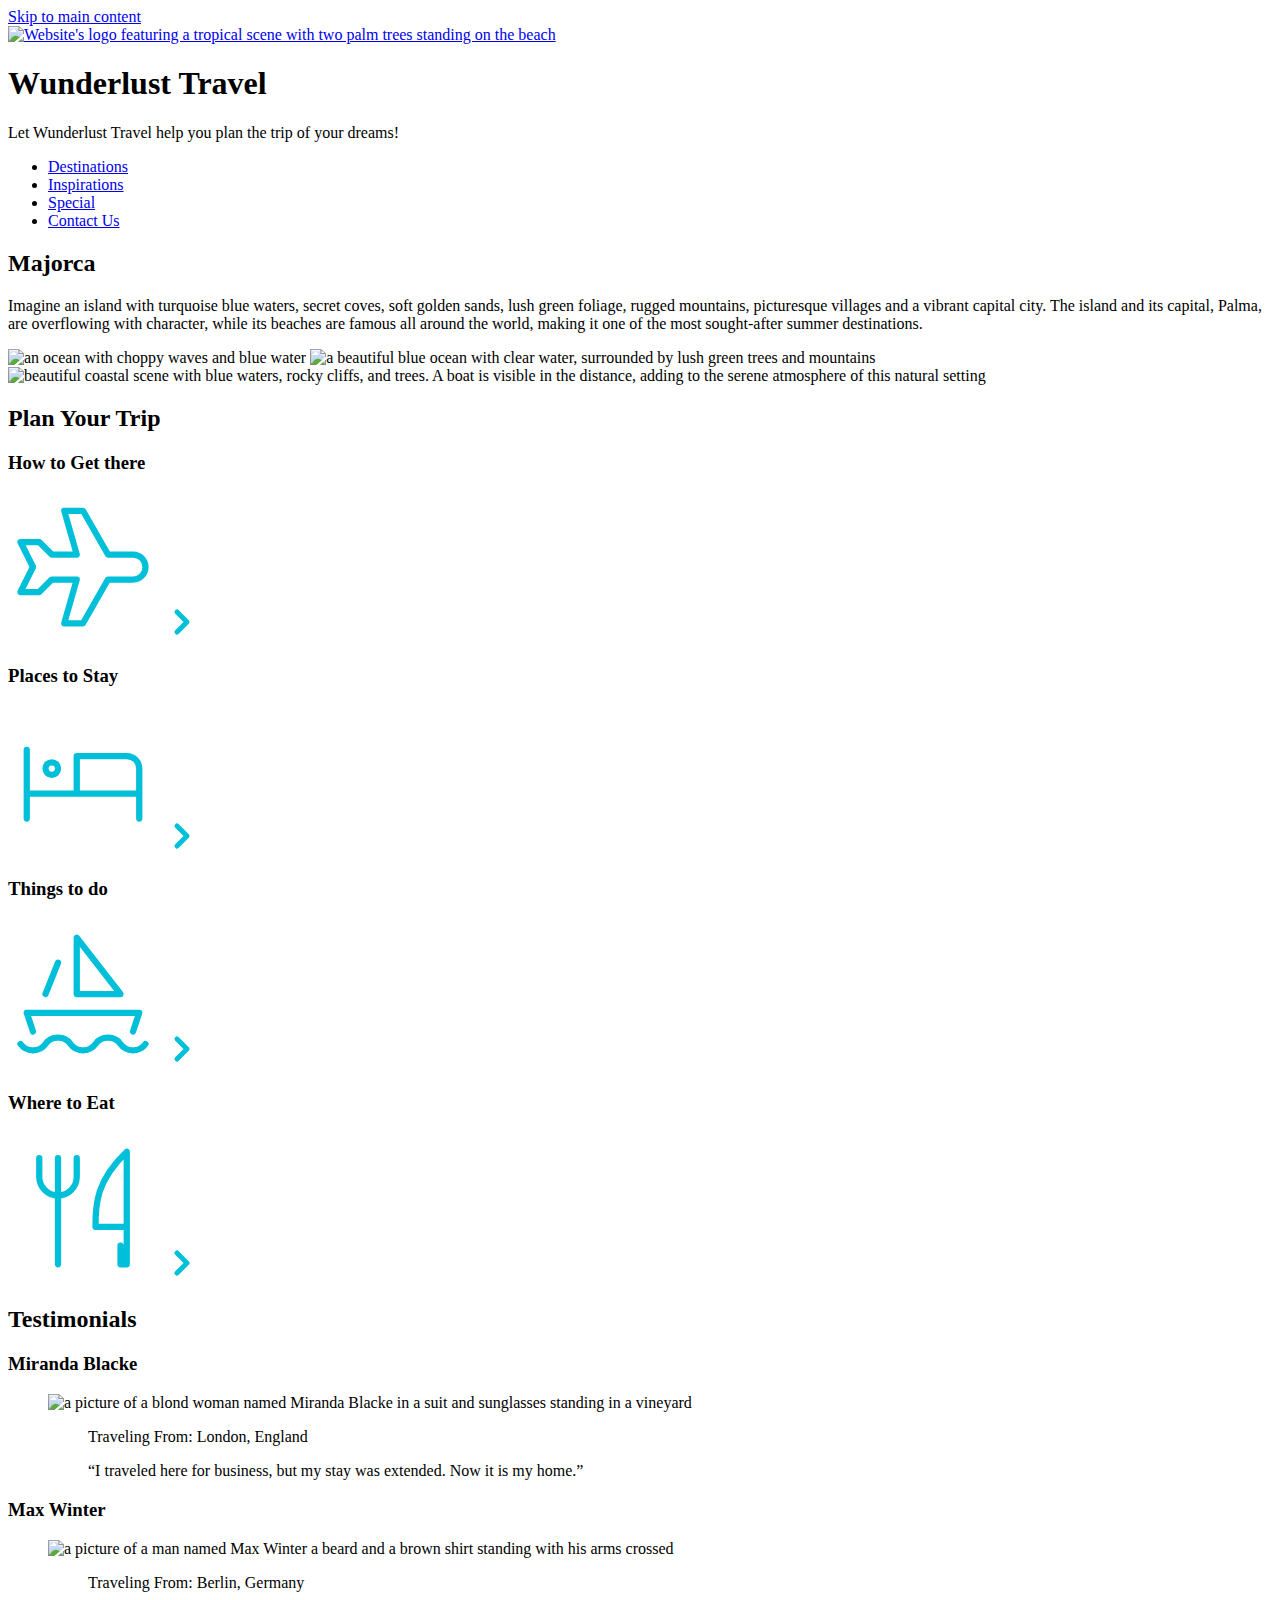
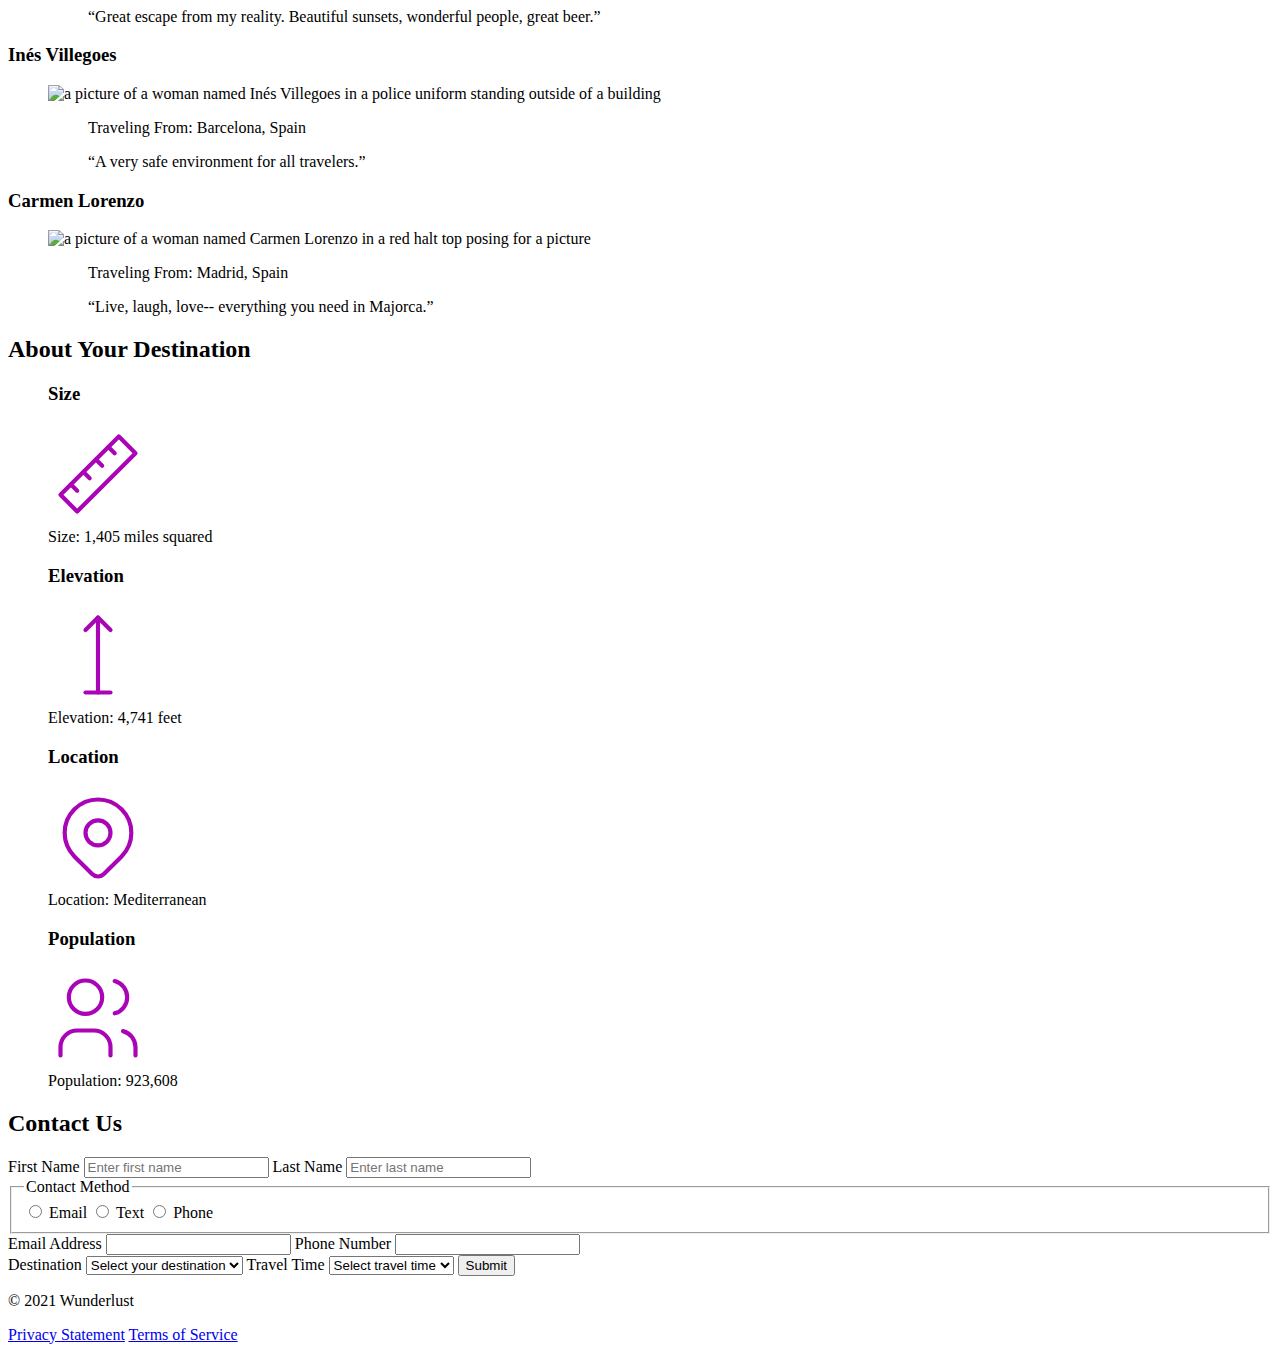
==== index.html @ 07e4d6c9 "Create index.html" ====
<!DOCTYPE html>
<html lang="en">
<head>
    <meta charset="UTF-8">
    <meta name="viewport" content="width=device-width, initial-scale=1.0">
    <meta name="author" content="Ahmed Abu Qahf">
    <meta name="description" content="Let Wunderlust Travel help you plan the trip of your dreams!">
    <meta name="keywords"
        content="wunderlust, travel, majorca, destinations, inspirations, flights, hotels, restaurants, activities">
    <title>Wunderlust Travel</title>
</head>
<body>
    <!-- skip Link -->
    <a id="skipLink" href="#main-content">Skip to main content</a>
    <!-- header -->
    <header>
        <a href="index.html">
            <img src="images/logo.png"
                alt="Website's logo featuring a tropical scene with two palm trees standing on the beach">
        </a>
        <h1>Wunderlust Travel</h1>
        <p>Let Wunderlust Travel help you plan the trip of your dreams!</p>
        <nav>
            <ul>
                <li><a href="#destinations">Destinations</a></li>
                <li><a href="#inspirations">Inspirations</a></li>
                <li><a href="#special">Special</a></li>
                <li><a href="#contact-us">Contact Us</a></li>
            </ul>
        </nav>
    </header>
    <!-- main -->
    <main id="main-content">
        <section id="#destinations">
            <h2>Majorca</h2>
            <p>
                Imagine an island with turquoise blue waters, secret coves, soft
                golden sands, lush green foliage, rugged mountains, picturesque
                villages and a vibrant capital city. The island and its capital,
                Palma, are overflowing with character, while its beaches are famous
                all around the world, making it one of the most sought-after summer
                destinations.
            </p>
            <div>
                <img src="images/majorca-waves.png" alt="an ocean with choppy waves and blue water">
                <img src="images/majorca-beach.png"
                    alt="a beautiful blue ocean with clear water, surrounded by lush green trees and mountains">
                <img src="images/majorca-cove.png"
                    alt="beautiful coastal scene with blue waters, rocky cliffs, and trees. A boat is visible in the distance, adding to the serene atmosphere of this natural setting">
            </div>
        </section>
        <section id="inspirations">
            <h2>Plan Your Trip</h2>
            <!-- options -->
            <div>
                <!-- option 1: how to get there -->
                <section id="how-to-get-there">
                    <h3>How to Get there</h3>
                    <svg xmlns="http://www.w3.org/2000/svg" class="icon icon-tabler icon-tabler-plane" width="150"
                        height="150" viewBox="0 0 24 24" stroke-width="1" stroke="#00bfd8" fill="none"
                        stroke-linecap="round" stroke-linejoin="round">
                        <path stroke="none" d="M0 0h24v24H0z" fill="none" />
                        <path d="M16 10h4a2 2 0 0 1 0 4h-4l-4 7h-3l2 -7h-4l-2 2h-3l2 -4l-2 -4h3l2 2h4l-2 -7h3z" />
                    </svg>
                    <a href="#" title="Search for flights">
                        <svg xmlns="http://www.w3.org/2000/svg" class="icon icon-tabler icon-tabler-chevron-right"
                            width="40" height="40" viewBox="0 0 24 24" stroke-width="3" stroke="#00bfd8" fill="none"
                            stroke-linecap="round" stroke-linejoin="round">
                            <path stroke="none" d="M0 0h24v24H0z" fill="none" />
                            <polyline points="9 6 15 12 9 18" />
                        </svg>
                    </a>
                </section>
                <!-- option 2: places to stay -->
                <section id="places-to-stay">
                    <h3>Places to Stay</h3>
                    <svg xmlns="http://www.w3.org/2000/svg" class="icon icon-tabler icon-tabler-bed" width="150"
                        height="150" viewBox="0 0 24 24" stroke-width="1" stroke="#00bfd8" fill="none"
                        stroke-linecap="round" stroke-linejoin="round">
                        <path stroke="none" d="M0 0h24v24H0z" fill="none" />
                        <path d="M3 7v11m0 -4h18m0 4v-8a2 2 0 0 0 -2 -2h-8v6" />
                        <circle cx="7" cy="10" r="1" />
                    </svg>
                    <a href="#" title="Search for Hotels">
                        <svg xmlns="http://www.w3.org/2000/svg" class="icon icon-tabler icon-tabler-chevron-right"
                            width="40" height="40" viewBox="0 0 24 24" stroke-width="3" stroke="#00bfd8" fill="none"
                            stroke-linecap="round" stroke-linejoin="round">
                            <path stroke="none" d="M0 0h24v24H0z" fill="none" />
                            <polyline points="9 6 15 12 9 18" />
                        </svg>
                    </a>
                </section>
                <!-- option 3: things to do-->
                <section id="things-to-do">
                    <h3>Things to do</h3>
                    <svg xmlns="http://www.w3.org/2000/svg" class="icon icon-tabler icon-tabler-sailboat" width="150"
                        height="150" viewBox="0 0 24 24" stroke-width="1" stroke="#00bfd8" fill="none"
                        stroke-linecap="round" stroke-linejoin="round">
                        <path stroke="none" d="M0 0h24v24H0z" fill="none" />
                        <path
                            d="M2 20a2.4 2.4 0 0 0 2 1a2.4 2.4 0 0 0 2 -1a2.4 2.4 0 0 1 2 -1a2.4 2.4 0 0 1 2 1a2.4 2.4 0 0 0 2 1a2.4 2.4 0 0 0 2 -1a2.4 2.4 0 0 1 2 -1a2.4 2.4 0 0 1 2 1a2.4 2.4 0 0 0 2 1a2.4 2.4 0 0 0 2 -1" />
                        <path d="M4 18l-1 -3h18l-1 3" />
                        <path d="M11 12h7l-7 -9v9" />
                        <line x1="8" y1="7" x2="6" y2="12" />
                    </svg>
                    <a href="#" title="Search for Activities">
                        <svg xmlns="http://www.w3.org/2000/svg" class="icon icon-tabler icon-tabler-chevron-right"
                            width="40" height="40" viewBox="0 0 24 24" stroke-width="3" stroke="#00bfd8" fill="none"
                            stroke-linecap="round" stroke-linejoin="round">
                            <path stroke="none" d="M0 0h24v24H0z" fill="none" />
                            <polyline points="9 6 15 12 9 18" />
                        </svg>
                    </a>
                </section>
                <!-- option 4: where to eat -->
                <section id="where-to-eat">
                    <h3>Where to Eat</h3>
                    <svg xmlns="http://www.w3.org/2000/svg" class="icon icon-tabler icon-tabler-tools-kitchen-2"
                        width="150" height="150" viewBox="0 0 24 24" stroke-width="1" stroke="#00bfd8" fill="none"
                        stroke-linecap="round" stroke-linejoin="round">
                        <path stroke="none" d="M0 0h24v24H0z" fill="none" />
                        <path
                            d="M19 3v12h-5c-.023 -3.681 .184 -7.406 5 -12zm0 12v6h-1v-3m-10 -14v17m-3 -17v3a3 3 0 1 0 6 0v-3" />
                    </svg>
                    <a href="#" title="Search for Restaurants">
                        <svg xmlns="http://www.w3.org/2000/svg" class="icon icon-tabler icon-tabler-chevron-right"
                            width="40" height="40" viewBox="0 0 24 24" stroke-width="3" stroke="#00bfd8" fill="none"
                            stroke-linecap="round" stroke-linejoin="round">
                            <path stroke="none" d="M0 0h24v24H0z" fill="none" />
                            <polyline points="9 6 15 12 9 18" />
                        </svg>
                    </a>
                </section>
            </div>
        </section>
        <!-- testimonials -->
        <section id="testimonials">
            <h2>Testimonials</h2>
            <div>
                <section>
                    <h3>Miranda Blacke</h3>
                    <figure>
                        <img src="images/miranda-blake.png"
                            alt="a picture of a blond woman named Miranda Blacke in a suit and sunglasses standing in a vineyard">
                        <figcaption>
                            <blockquote>
                                <p>Traveling From: London, England</p>
                                <q>I traveled here for business, but my stay was extended. Now
                                    it is my home.</q>
                            </blockquote>
                        </figcaption>
                    </figure>
                </section>
                <section>
                    <h3>Max Winter</h3>
                    <figure>
                        <img src="images/max-winter.png"
                            alt="a picture of a man named Max Winter a beard and a brown shirt standing with his arms crossed">
                        <figcaption>
                            <blockquote>
                                <p>Traveling From: Berlin, Germany</p>
                                <q>Great escape from my reality. Beautiful sunsets, wonderful
                                    people, great beer.</q>
                            </blockquote>
                        </figcaption>
                    </figure>
                </section>
                <section>
                    <h3>Inés Villegoes</h3>
                    <figure>
                        <img src="images/ines-villegoes.png"
                            alt="a picture of a woman named Inés Villegoes in a police uniform standing outside of a building">
                        <figcaption>
                            <blockquote>
                                <p>Traveling From: Barcelona, Spain</p>
                                <q>A very safe environment for all travelers.</q>
                            </blockquote>
                        </figcaption>
                    </figure>
                </section>
                <section>
                    <h3>Carmen Lorenzo</h3>
                    <figure>
                        <img src="images/max-winter.png"
                            alt="a picture of a woman named Carmen Lorenzo in a red halt top posing for a picture">
                        <figcaption>
                            <blockquote>
                                <p>Traveling From: Madrid, Spain</p>
                                <q>Live, laugh, love-- everything you need in Majorca.</q>
                            </blockquote>
                        </figcaption>
                    </figure>
                </section>
            </div>
        </section>
        <!-- about your destination -->
        <section id="about-your-destination">
            <h2>About Your Destination</h2>
            <div>
                <figure>
                    <h3>Size</h3>
                    <svg xmlns="http://www.w3.org/2000/svg" class="icon icon-tabler icon-tabler-ruler-2" width="100"
                        height="100" viewBox="0 0 24 24" stroke-width="1" stroke="#a905b6" fill="none"
                        stroke-linecap="round" stroke-linejoin="round">
                        <path stroke="none" d="M0 0h24v24H0z" fill="none" />
                        <path d="M17 3l4 4l-14 14l-4 -4z" />
                        <path d="M16 7l-1.5 -1.5" />
                        <path d="M13 10l-1.5 -1.5" />
                        <path d="M10 13l-1.5 -1.5" />
                        <path d="M7 16l-1.5 -1.5" />
                    </svg>
                    <figcaption>Size: 1,405 miles squared</figcaption>
                </figure>
                <figure>
                    <h3>Elevation</h3>
                    <svg xmlns="http://www.w3.org/2000/svg" class="icon icon-tabler icon-tabler-arrow-top-bar"
                        width="100" height="100" viewBox="0 0 24 24" stroke-width="1" stroke="#a905b6" fill="none"
                        stroke-linecap="round" stroke-linejoin="round">
                        <path stroke="none" d="M0 0h24v24H0z" fill="none" />
                        <line x1="12" y1="21" x2="12" y2="3" />
                        <path d="M15 6l-3 -3l-3 3" />
                        <line x1="9" y1="21" x2="15" y2="21" />
                    </svg>
                    <figcaption>Elevation: 4,741 feet</figcaption>
                </figure>
                <figure>
                    <h3>Location</h3>
                    <svg xmlns="http://www.w3.org/2000/svg" class="icon icon-tabler icon-tabler-map-pin" width="100"
                        height="100" viewBox="0 0 24 24" stroke-width="1" stroke="#a905b6" fill="none"
                        stroke-linecap="round" stroke-linejoin="round">
                        <path stroke="none" d="M0 0h24v24H0z" fill="none" />
                        <circle cx="12" cy="11" r="3" />
                        <path d="M17.657 16.657l-4.243 4.243a2 2 0 0 1 -2.827 0l-4.244 -4.243a8 8 0 1 1 11.314 0z" />
                    </svg>
                    <figcaption>Location: Mediterranean</figcaption>
                </figure>
                <figure>
                    <h3>Population</h3>
                    <svg xmlns="http://www.w3.org/2000/svg" class="icon icon-tabler icon-tabler-users" width="100"
                        height="100" viewBox="0 0 24 24" stroke-width="1" stroke="#a905b6" fill="none"
                        stroke-linecap="round" stroke-linejoin="round">
                        <path stroke="none" d="M0 0h24v24H0z" fill="none" />
                        <circle cx="9" cy="7" r="4" />
                        <path d="M3 21v-2a4 4 0 0 1 4 -4h4a4 4 0 0 1 4 4v2" />
                        <path d="M16 3.13a4 4 0 0 1 0 7.75" />
                        <path d="M21 21v-2a4 4 0 0 0 -3 -3.85" />
                    </svg>
                    <figcaption>Population: 923,608</figcaption>
                </figure>
            </div>
        </section>
        <section id="contact-us">
            <h2>Contact Us</h2>
            <form>
                <!-- contact name group -->
                <div id="contact-name-group">
                    <!-- first name -->
                    <label for="first-name">First Name</label>
                    <input type="text" name="first-name" id="first-name" placeholder="Enter first name">
                    <!-- last name -->
                    <label for="last-name">Last Name</label>
                    <input type="text" name="last-name" id="last-name" placeholder="Enter last name">
                </div>
                <!-- contact method group -->
                <div id="contact-method-group">
                    <!-- contact method -->
                    <fieldset>
                        <legend>Contact Method</legend>
                        <input type="radio" name="contact-method" id="contact-method-email">
                        <label for="contact-method-email">Email</label>
                        <input type="radio" name="contact-method" id="contact-method-text">
                        <label for="contact-method-text">Text</label>
                        <input type="radio" name="contact-method" id="contact-method-phone">
                        <label for="contact-method-phone">Phone</label>
                    </fieldset>
                    <!-- email address -->
                    <label for="email">Email Address</label>
                    <input type="email" name="email" id="email">
                    <!-- phone number -->
                    <label for="phone">Phone Number</label>
                    <input type="tel" name="phone" id="phone">
                </div>
                <!-- destination & travel time group -->
                <div id="destination-travel-time-group">
                    <!-- destination -->
                    <label for="destination">Destination</label>
                    <select name="destination" id="destination">
                        <!-- placeholder option -->
                        <option value="" disabled selected>
                            Select your destination
                        </option>
                        <option value="Barcelona">Barcelona</option>
                        <option value="Granada">Granada</option>
                        <option value="Ibiza">Ibiza</option>
                        <option value="Madrid">Madrid</option>
                        <option value="Majorca">Majorca</option>
                        <option value="Seville">Seville</option>
                        <option value="Tenerife">Tenerife</option>
                        <option value="Valencia">Valencia</option>
                    </select>
                    <!-- travel time -->
                    <label for="travel-time">Travel Time</label>
                    <select name="travel-time" id="travel-time">
                        <!-- placeholder option -->
                        <option value="" disabled selected>Select travel time</option>
                        <option value="Fall">Fall</option>
                        <option value="Winter">Winter</option>
                        <option value="Spring">Spring</option>
                        <option value="Summer">Summer</option>
                        <option value="Flexible">Flexible</option>
                    </select>
                    <!-- submit button -->
                    <input type="submit" value="Submit">
                </div>
            </form>
        </section>
    </main>
    <!-- footer -->
    <footer>
        <p>&#169; 2021 Wunderlust</p>
        <a href="#">Privacy Statement</a>
        <a href="#">Terms of Service</a>
    </footer>
</body>
</html>
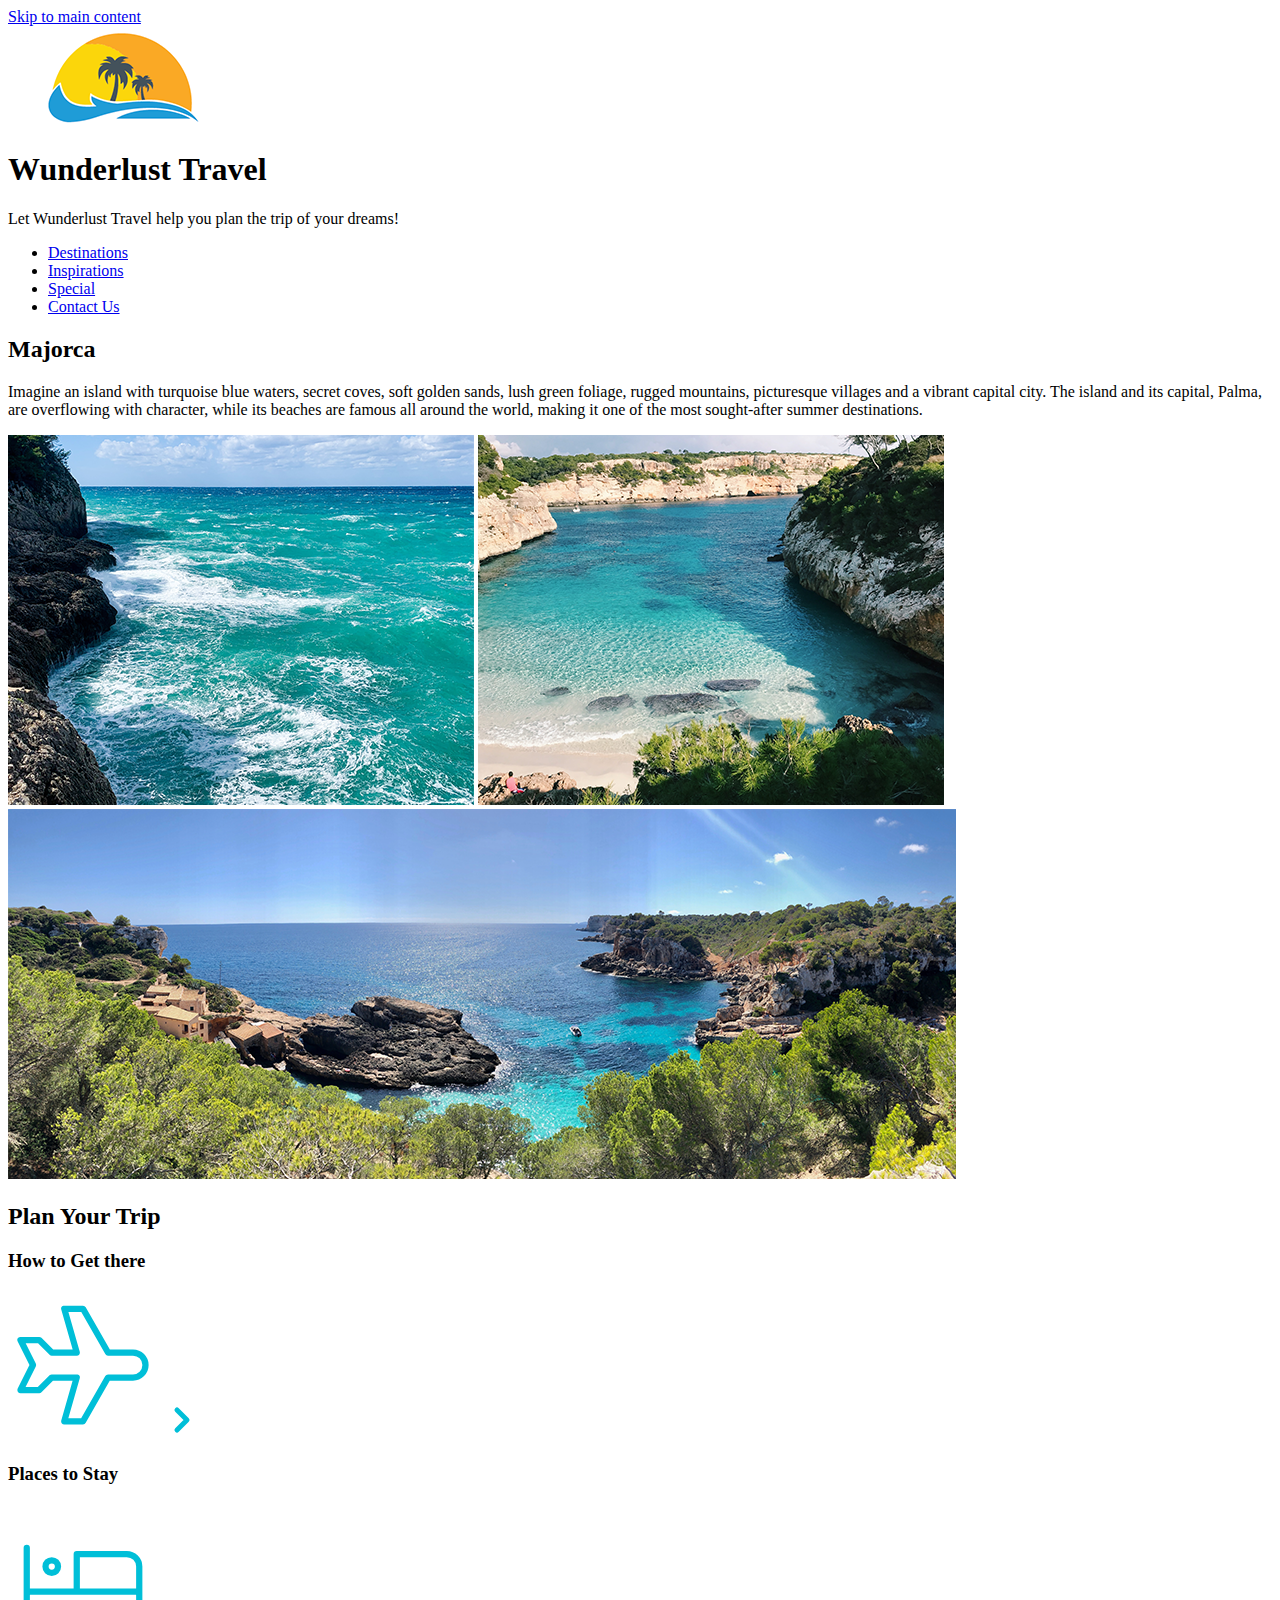
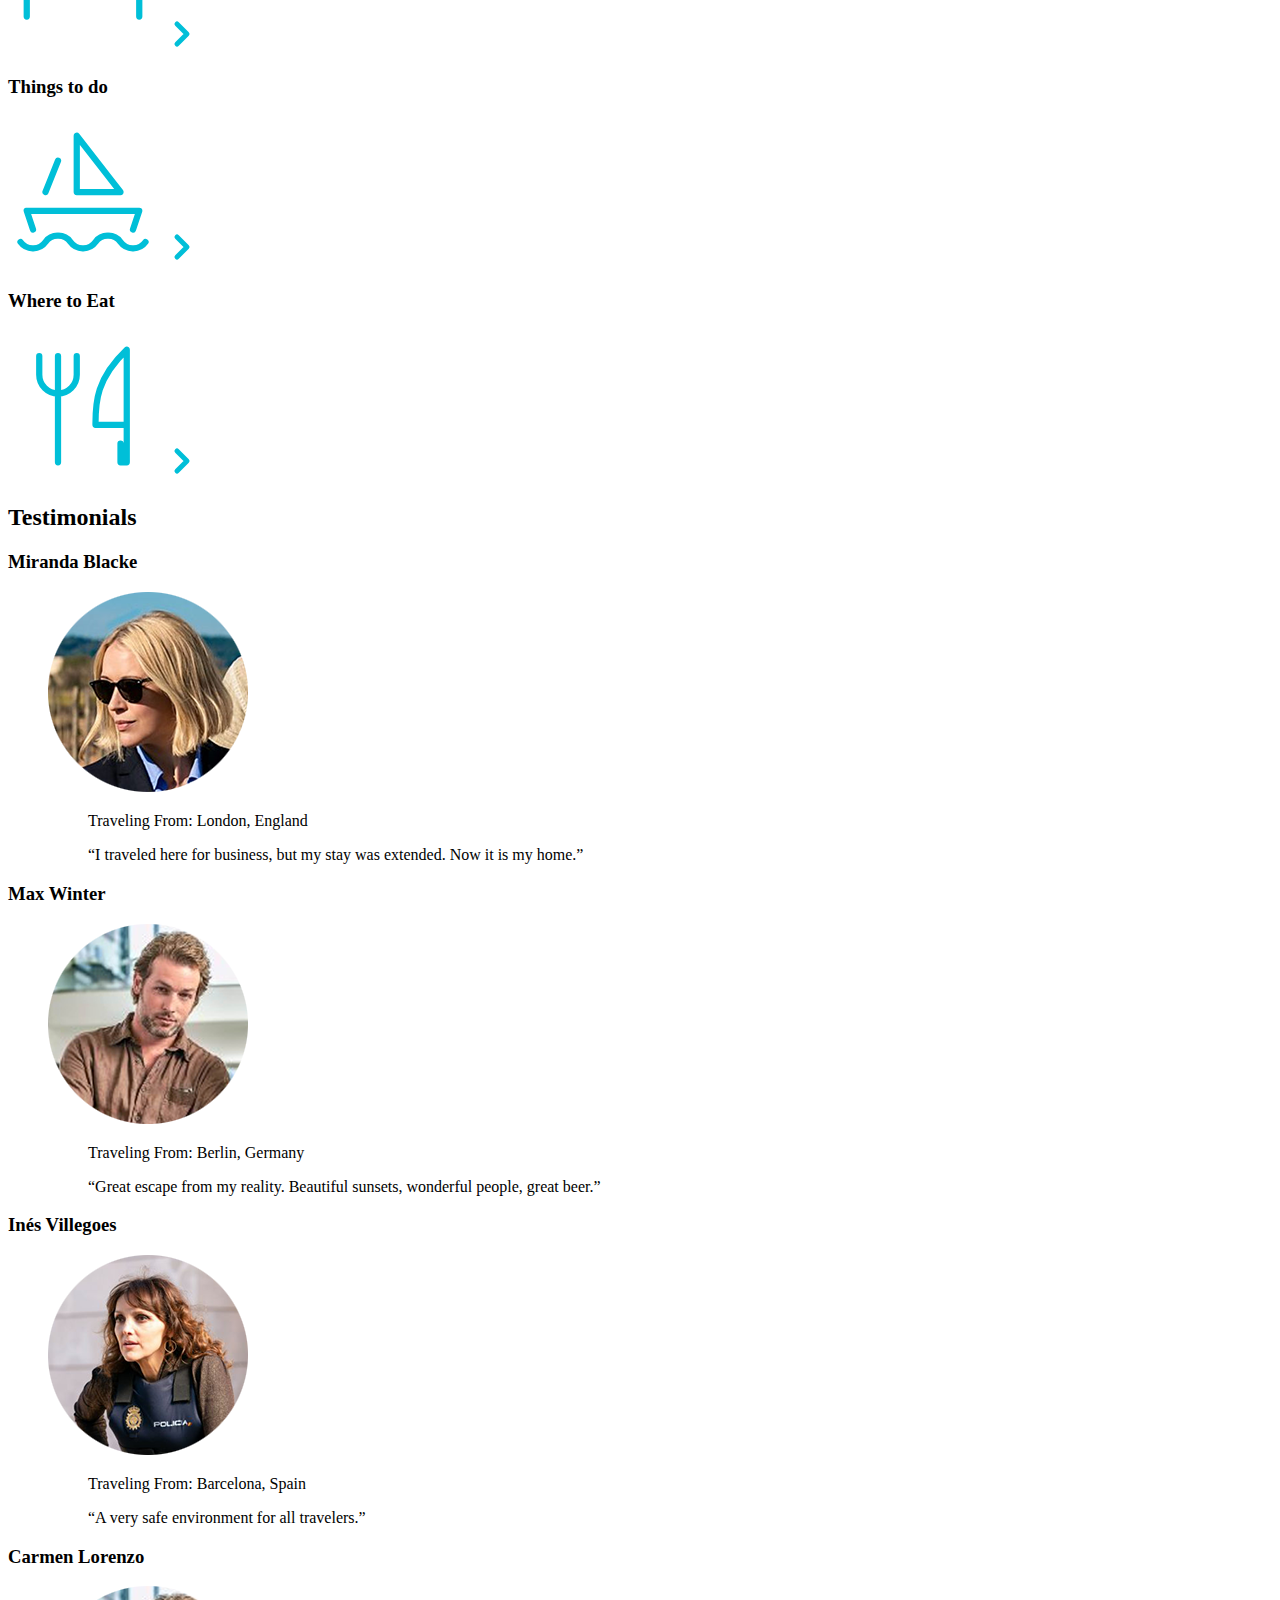
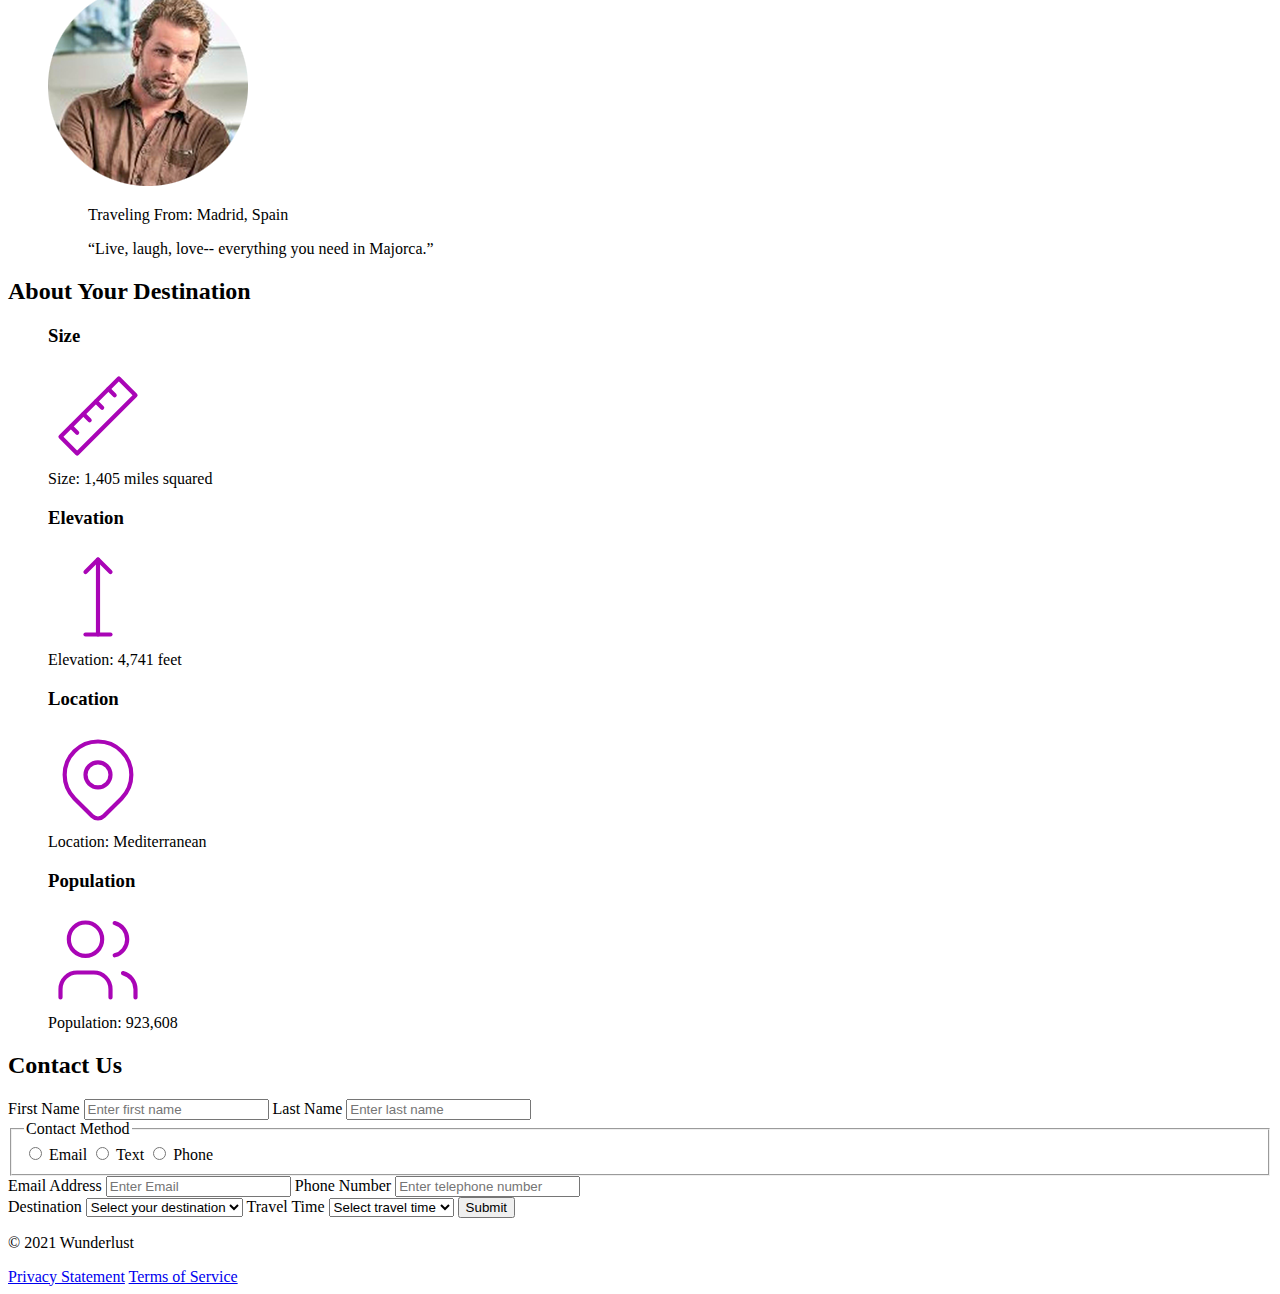
==== commit 8f1f12c5: "Update index.html" ====
--- a/index.html
+++ b/index.html
@@ -31,7 +31,7 @@
     </header>
     <!-- main -->
     <main id="main-content">
-        <section id="#destinations">
+        <section id="destinations">
             <h2>Majorca</h2>
             <p>
                 Imagine an island with turquoise blue waters, secret coves, soft
@@ -275,10 +275,10 @@
                     </fieldset>
                     <!-- email address -->
                     <label for="email">Email Address</label>
-                    <input type="email" name="email" id="email">
+                    <input type="email" name="email" id="email" placeholder="Enter Email">
                     <!-- phone number -->
                     <label for="phone">Phone Number</label>
-                    <input type="tel" name="phone" id="phone">
+                    <input type="tel" name="phone" id="phone" placeholder="Enter telephone number">
                 </div>
                 <!-- destination & travel time group -->
                 <div id="destination-travel-time-group">
